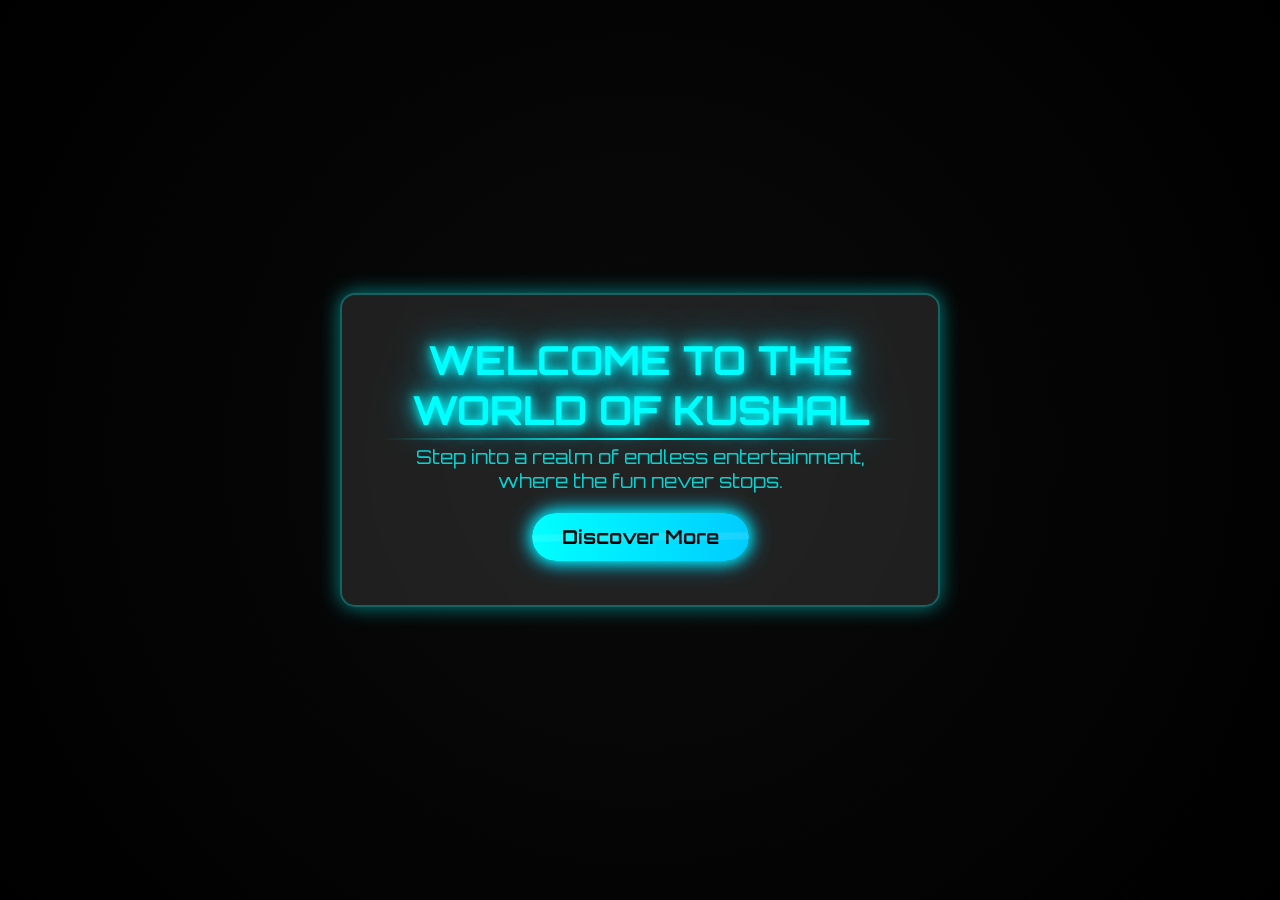
==== index.html @ 5920040a "Update index.html" ====
<!DOCTYPE html>
<html lang="en">
<head>
    <meta charset="UTF-8">
    <meta name="viewport" content="width=device-width, initial-scale=1.0">
    <title>World of Kushal</title>
    <link rel="stylesheet" href="style.css">
</head>
<body>
    <div class="particles"></div>  <!-- Background Animation -->
    <div class="container">
        <h1>Welcome to the World of Kushal</h1>
        <p>Step into a realm of endless entertainment, where the fun never stops.</p>
        <a href="#" class="btn">Discover More</a>
    </div>
</body>
</html>
---- style.css ----
/* Import futuristic font */
@import url('https://fonts.googleapis.com/css2?family=Orbitron:wght@400;700&display=swap');

* {
    margin: 0;
    padding: 0;
    box-sizing: border-box;
    font-family: 'Orbitron', sans-serif;
}

/* Cyberpunk Background */
body {
    background: radial-gradient(circle at center, #0a0a0a, #000000);
    color: #0ff; /* Neon cyan text */
    text-align: center;
    display: flex;
    justify-content: center;
    align-items: center;
    height: 100vh;
    overflow: hidden;
    position: relative;
}

/* Floating Particle Background */
.particles {
    position: absolute;
    width: 100%;
    height: 100%;
    background: url('https://i.imgur.com/3I2bgqM.png'); /* Small glowing dots */
    background-size: cover;
    opacity: 0.2;
    animation: moveParticles 20s infinite linear;
}

@keyframes moveParticles {
    0% { transform: translateY(0); }
    100% { transform: translateY(-100px); }
}

/* Futuristic Glassmorphism Card */
.container {
    background: rgba(255, 255, 255, 0.1);
    backdrop-filter: blur(15px);
    border-radius: 15px;
    padding: 40px;
    width: 80%;
    max-width: 600px;
    border: 2px solid rgba(0, 255, 255, 0.3);
    box-shadow: 0 0 20px rgba(0, 255, 255, 0.5);
    transition: transform 0.3s ease-in-out;
    position: relative;
    animation: floating 3s infinite alternate ease-in-out;
}

.container:hover {
    transform: scale(1.05);
}

/* Floating Effect */
@keyframes floating {
    0% { transform: translateY(0px); }
    100% { transform: translateY(-10px); }
}

/* Futuristic Title with Scanline Animation */
h1 {
    font-size: 2.5em;
    text-transform: uppercase;
    text-shadow: 0 0 10px #0ff, 0 0 20px #00ffff, 0 0 40px #00ccff;
    position: relative;
}

/* Scanline Effect */
h1::after {
    content: "";
    position: absolute;
    left: 0;
    bottom: -5px;
    width: 100%;
    height: 2px;
    background: linear-gradient(90deg, transparent, #0ff, transparent);
    animation: scanline 1.5s infinite alternate ease-in-out;
}

@keyframes scanline {
    0% { transform: translateX(-100%); }
    100% { transform: translateX(100%); }
}

/* Subheading Text */
p {
    font-size: 1.2em;
    margin-top: 10px;
    opacity: 0.8;
}

/* Futuristic Neon Button */
.btn {
    display: inline-block;
    margin-top: 20px;
    padding: 12px 30px;
    color: #000;
    background: linear-gradient(90deg, #0ff, #00ccff);
    text-decoration: none;
    font-size: 1.2em;
    font-weight: bold;
    border-radius: 25px;
    box-shadow: 0 0 15px #0ff, 0 0 25px #00ccff;
    transition: all 0.3s ease-in-out;
    position: relative;
    overflow: hidden;
}

/* Button Glow on Hover */
.btn:hover {
    background: linear-gradient(90deg, #00ccff, #0ff);
    box-shadow: 0 0 20px #0ff, 0 0 30px #00ccff;
    transform: scale(1.1);
}

/* Button Glitch Effect */
.btn::before {
    content: "";
    position: absolute;
    width: 100%;
    height: 100%;
    top: 0;
    left: 0;
    background: rgba(255, 255, 255, 0.2);
    clip-path: polygon(0% 45%, 100% 40%, 100% 55%, 0% 60%);
    opacity: 0.5;
    animation: glitch 0.5s infinite linear;
}

@keyframes glitch {
    0% { clip-path: polygon(0% 45%, 100% 40%, 100% 55%, 0% 60%); }
    50% { clip-path: polygon(0% 50%, 100% 45%, 100% 50%, 0% 55%); }
    100% { clip-path: polygon(0% 45%, 100% 40%, 100% 55%, 0% 60%); }
}

/* Neon Border Animation */
@keyframes neon-border {
    0% { box-shadow: 0 0 10px #0ff, 0 0 20px #00ccff; }
    50% { box-shadow: 0 0 25px #0ff, 0 0 35px #00ccff; }
    100% { box-shadow: 0 0 10px #0ff, 0 0 20px #00ccff; }
}

.container {
    animation: neon-border 2s infinite alternate;
}
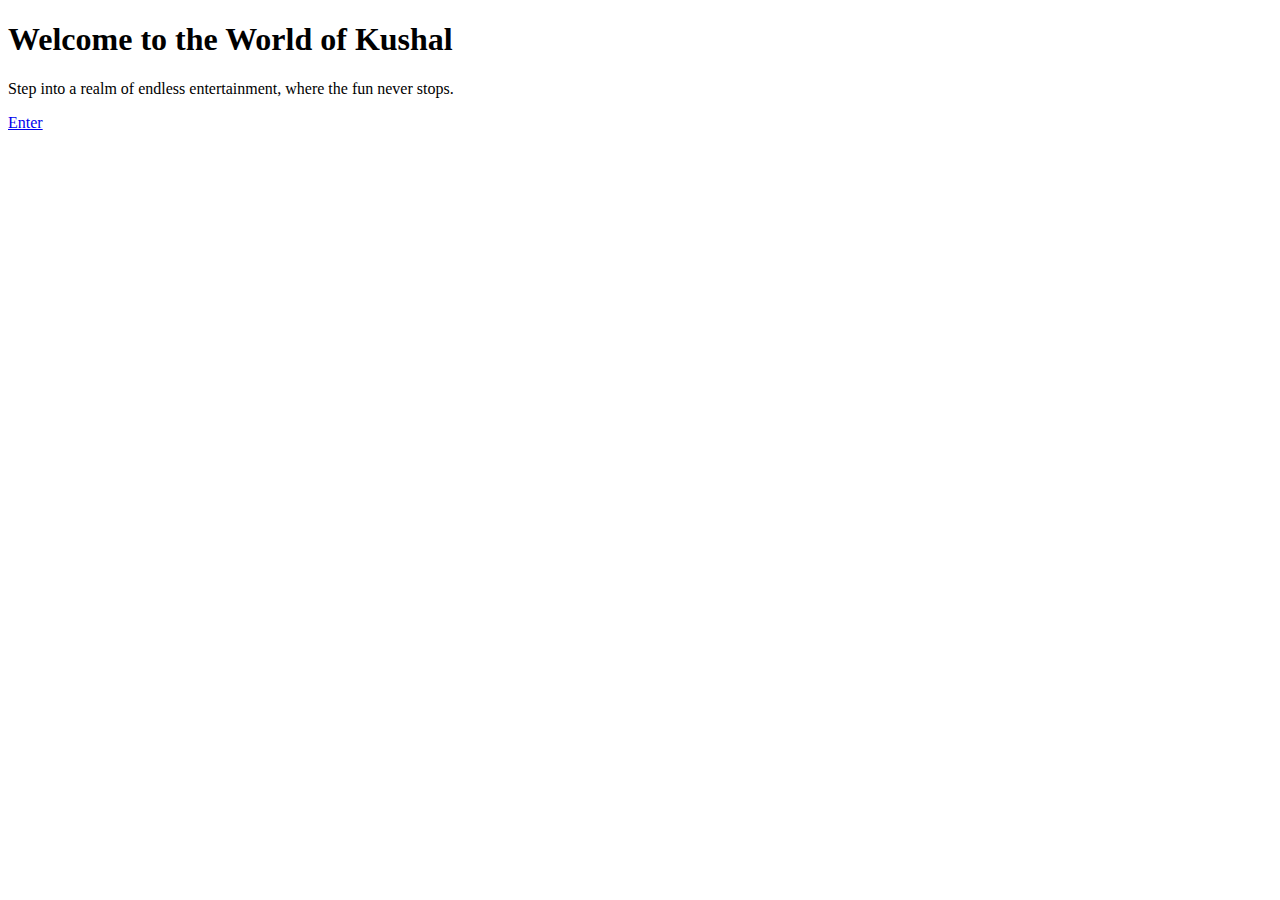
==== commit 0cbd80f1: "Update index.html" ====
--- a/index.html
+++ b/index.html
@@ -4,14 +4,14 @@
     <meta charset="UTF-8">
     <meta name="viewport" content="width=device-width, initial-scale=1.0">
     <title>World of Kushal</title>
-    <link rel="stylesheet" href="style.css">
+    <link rel="stylesheet" href="styles.css">
 </head>
 <body>
-    <div class="particles"></div>  <!-- Background Animation -->
+    <div class="grid-overlay"></div> <!-- Moving Neon Grid -->
     <div class="container">
         <h1>Welcome to the World of Kushal</h1>
         <p>Step into a realm of endless entertainment, where the fun never stops.</p>
-        <a href="#" class="btn">Discover More</a>
+        <a href="#" class="btn">Enter</a>
     </div>
 </body>
 </html>
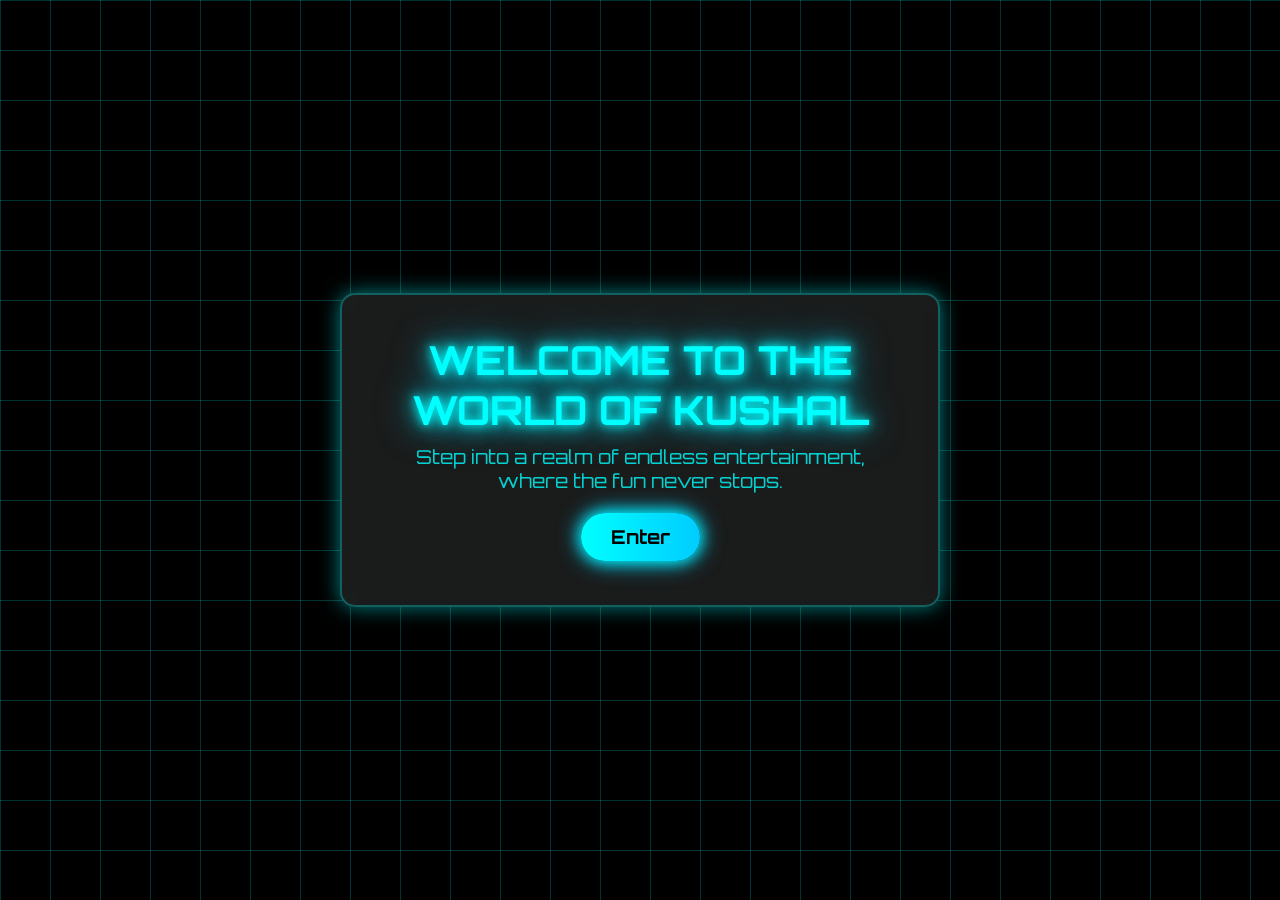
==== commit d96f0b93: "Update index.html" ====
--- a/index.html
+++ b/index.html
@@ -4,7 +4,7 @@
     <meta charset="UTF-8">
     <meta name="viewport" content="width=device-width, initial-scale=1.0">
     <title>World of Kushal</title>
-    <link rel="stylesheet" href="styles.css">
+    <link rel="stylesheet" href="style.css">
 </head>
 <body>
     <div class="grid-overlay"></div> <!-- Moving Neon Grid -->
--- a/style.css
+++ b/style.css
@@ -0,0 +1,103 @@
+/* Import futuristic font */
+@import url('https://fonts.googleapis.com/css2?family=Orbitron:wght@400;700&display=swap');
+
+* {
+    margin: 0;
+    padding: 0;
+    box-sizing: border-box;
+    font-family: 'Orbitron', sans-serif;
+}
+
+/* Cyberpunk Background */
+body {
+    background: #000;
+    color: #0ff; /* Neon cyan text */
+    text-align: center;
+    display: flex;
+    justify-content: center;
+    align-items: center;
+    height: 100vh;
+    overflow: hidden;
+    position: relative;
+}
+
+/* Moving Neon Grid */
+.grid-overlay {
+    position: absolute;
+    top: 0;
+    left: 0;
+    width: 100%;
+    height: 100%;
+    background-image: linear-gradient(rgba(0, 255, 255, 0.2) 1px, transparent 1px),
+                      linear-gradient(90deg, rgba(0, 255, 255, 0.2) 1px, transparent 1px);
+    background-size: 50px 50px;
+    animation: moveGrid 4s linear infinite;
+}
+
+@keyframes moveGrid {
+    0% { background-position: 0 0; }
+    100% { background-position: 50px 50px; }
+}
+
+/* Futuristic Glassmorphism Card */
+.container {
+    background: rgba(255, 255, 255, 0.1);
+    backdrop-filter: blur(15px);
+    border-radius: 15px;
+    padding: 40px;
+    width: 80%;
+    max-width: 600px;
+    border: 2px solid rgba(0, 255, 255, 0.3);
+    box-shadow: 0 0 20px rgba(0, 255, 255, 0.5);
+    transition: transform 0.3s ease-in-out;
+    position: relative;
+    animation: floating 3s infinite alternate ease-in-out;
+}
+
+.container:hover {
+    transform: scale(1.05);
+}
+
+/* Floating Effect */
+@keyframes floating {
+    0% { transform: translateY(0px); }
+    100% { transform: translateY(-10px); }
+}
+
+/* Futuristic Title */
+h1 {
+    font-size: 2.5em;
+    text-transform: uppercase;
+    text-shadow: 0 0 10px #0ff, 0 0 20px #00ffff, 0 0 40px #00ccff;
+}
+
+/* Subheading Text */
+p {
+    font-size: 1.2em;
+    margin-top: 10px;
+    opacity: 0.8;
+}
+
+/* Futuristic Neon Button */
+.btn {
+    display: inline-block;
+    margin-top: 20px;
+    padding: 12px 30px;
+    color: #000;
+    background: linear-gradient(90deg, #0ff, #00ccff);
+    text-decoration: none;
+    font-size: 1.2em;
+    font-weight: bold;
+    border-radius: 25px;
+    box-shadow: 0 0 15px #0ff, 0 0 25px #00ccff;
+    transition: all 0.3s ease-in-out;
+    position: relative;
+    overflow: hidden;
+}
+
+/* Button Glow on Hover */
+.btn:hover {
+    background: linear-gradient(90deg, #00ccff, #0ff);
+    box-shadow: 0 0 20px #0ff, 0 0 30px #00ccff;
+    transform: scale(1.1);
+}
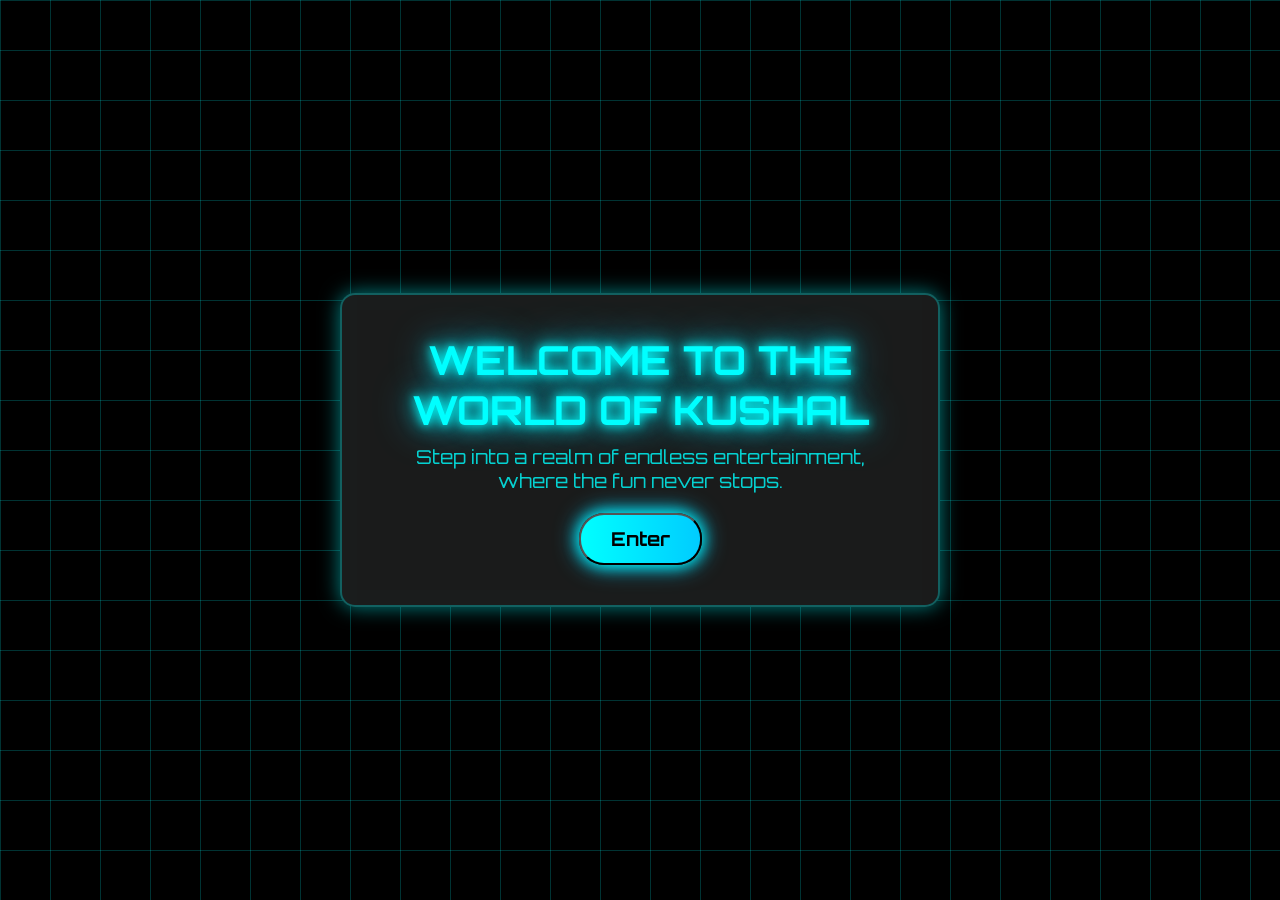
==== commit dc1cfa1d: "Update index.html" ====
--- a/index.html
+++ b/index.html
@@ -11,7 +11,40 @@
     <div class="container">
         <h1>Welcome to the World of Kushal</h1>
         <p>Step into a realm of endless entertainment, where the fun never stops.</p>
-        <a href="#" class="btn">Enter</a>
+        <button id="enterBtn" class="btn">Enter</button>
     </div>
+
+    <div id="animeList" class="anime-container" style="display: none;">
+        <!-- Anime list will be inserted here -->
+    </div>
+
+    <script>
+        // Anime Data (You can add more anime here)
+        const animeData = [
+            { title: "Solo Leveling", image: "https://via.placeholder.com/150", link: "#" },
+            { title: "Naruto", image: "https://via.placeholder.com/150", link: "#" },
+            { title: "One Piece", image: "https://via.placeholder.com/150", link: "#" },
+            { title: "Demon Slayer", image: "https://via.placeholder.com/150", link: "#" },
+            { title: "Jujutsu Kaisen", image: "https://via.placeholder.com/150", link: "#" }
+        ];
+
+        document.getElementById("enterBtn").addEventListener("click", function() {
+            document.querySelector(".container").style.display = "none"; // Hide welcome screen
+            const animeList = document.getElementById("animeList");
+            animeList.style.display = "grid"; // Show anime list
+
+            animeData.forEach(anime => {
+                const animeBox = document.createElement("div");
+                animeBox.classList.add("anime-box");
+                animeBox.innerHTML = `
+                    <a href="${anime.link}">
+                        <img src="${anime.image}" alt="${anime.title}">
+                        <p>${anime.title}</p>
+                    </a>
+                `;
+                animeList.appendChild(animeBox);
+            });
+        });
+    </script>
 </body>
 </html>
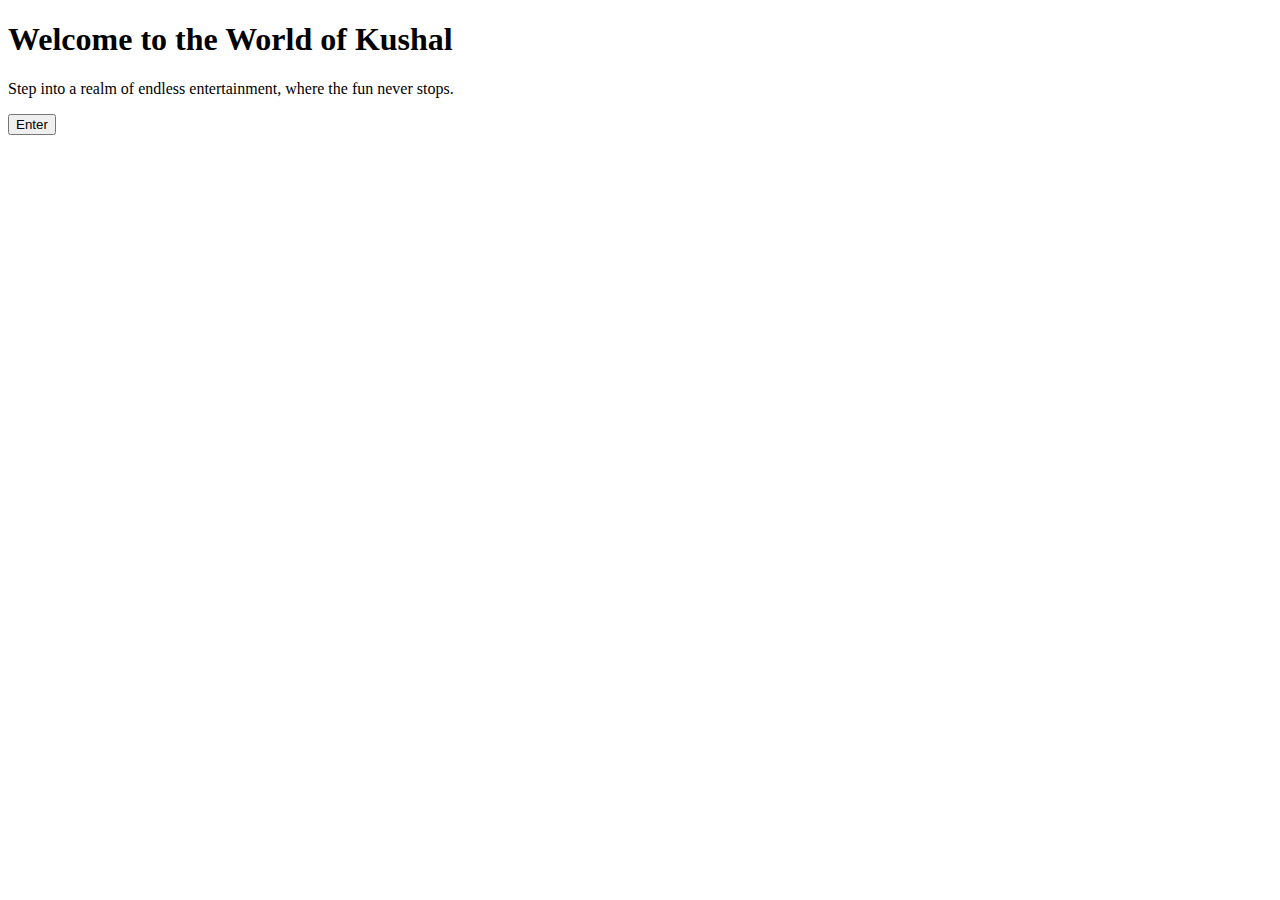
==== commit ba662507: "Update index.html" ====
--- a/index.html
+++ b/index.html
@@ -4,7 +4,7 @@
     <meta charset="UTF-8">
     <meta name="viewport" content="width=device-width, initial-scale=1.0">
     <title>World of Kushal</title>
-    <link rel="stylesheet" href="style.css">
+    <link rel="stylesheet" href="styles.css">
 </head>
 <body>
     <div class="grid-overlay"></div> <!-- Moving Neon Grid -->
@@ -14,36 +14,10 @@
         <button id="enterBtn" class="btn">Enter</button>
     </div>
 
-    <div id="animeList" class="anime-container" style="display: none;">
-        <!-- Anime list will be inserted here -->
-    </div>
-
     <script>
-        // Anime Data (You can add more anime here)
-        const animeData = [
-            { title: "Solo Leveling", image: "https://via.placeholder.com/150", link: "#" },
-            { title: "Naruto", image: "https://via.placeholder.com/150", link: "#" },
-            { title: "One Piece", image: "https://via.placeholder.com/150", link: "#" },
-            { title: "Demon Slayer", image: "https://via.placeholder.com/150", link: "#" },
-            { title: "Jujutsu Kaisen", image: "https://via.placeholder.com/150", link: "#" }
-        ];
-
+        // Redirect to anime page when clicking "Enter"
         document.getElementById("enterBtn").addEventListener("click", function() {
-            document.querySelector(".container").style.display = "none"; // Hide welcome screen
-            const animeList = document.getElementById("animeList");
-            animeList.style.display = "grid"; // Show anime list
-
-            animeData.forEach(anime => {
-                const animeBox = document.createElement("div");
-                animeBox.classList.add("anime-box");
-                animeBox.innerHTML = `
-                    <a href="${anime.link}">
-                        <img src="${anime.image}" alt="${anime.title}">
-                        <p>${anime.title}</p>
-                    </a>
-                `;
-                animeList.appendChild(animeBox);
-            });
+            window.location.href = "anime.html"; // Redirects to anime list page
         });
     </script>
 </body>
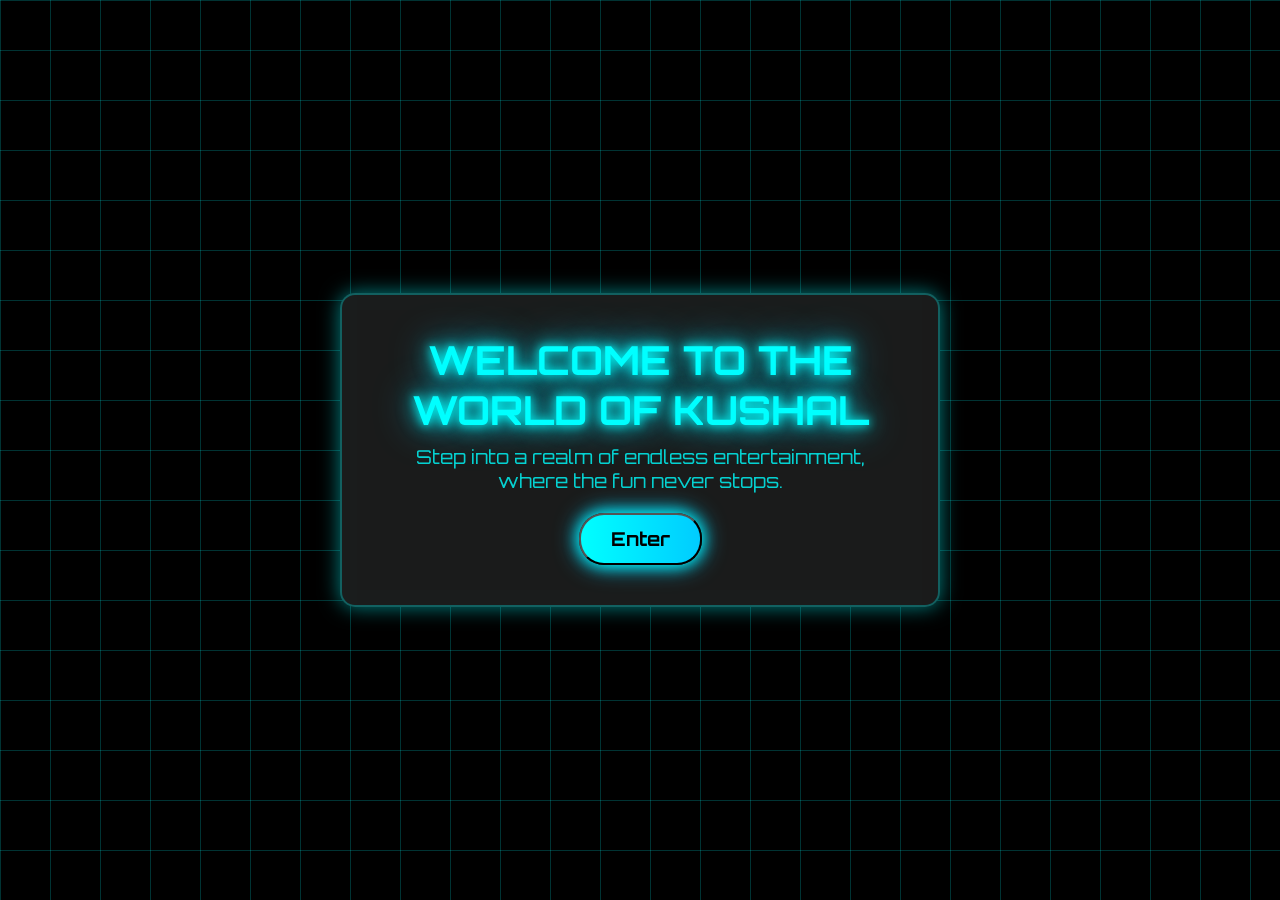
==== commit 857a6542: "Update index.html" ====
--- a/index.html
+++ b/index.html
@@ -4,7 +4,7 @@
     <meta charset="UTF-8">
     <meta name="viewport" content="width=device-width, initial-scale=1.0">
     <title>World of Kushal</title>
-    <link rel="stylesheet" href="styles.css">
+    <link rel="stylesheet" href="style.css">
 </head>
 <body>
     <div class="grid-overlay"></div> <!-- Moving Neon Grid -->
--- a/style.css
+++ b/style.css
@@ -0,0 +1,103 @@
+/* Import futuristic font */
+@import url('https://fonts.googleapis.com/css2?family=Orbitron:wght@400;700&display=swap');
+
+* {
+    margin: 0;
+    padding: 0;
+    box-sizing: border-box;
+    font-family: 'Orbitron', sans-serif;
+}
+
+/* Cyberpunk Background */
+body {
+    background: #000;
+    color: #0ff; /* Neon cyan text */
+    text-align: center;
+    display: flex;
+    justify-content: center;
+    align-items: center;
+    height: 100vh;
+    overflow: hidden;
+    position: relative;
+}
+
+/* Moving Neon Grid */
+.grid-overlay {
+    position: absolute;
+    top: 0;
+    left: 0;
+    width: 100%;
+    height: 100%;
+    background-image: linear-gradient(rgba(0, 255, 255, 0.2) 1px, transparent 1px),
+                      linear-gradient(90deg, rgba(0, 255, 255, 0.2) 1px, transparent 1px);
+    background-size: 50px 50px;
+    animation: moveGrid 4s linear infinite;
+}
+
+@keyframes moveGrid {
+    0% { background-position: 0 0; }
+    100% { background-position: 50px 50px; }
+}
+
+/* Futuristic Glassmorphism Card */
+.container {
+    background: rgba(255, 255, 255, 0.1);
+    backdrop-filter: blur(15px);
+    border-radius: 15px;
+    padding: 40px;
+    width: 80%;
+    max-width: 600px;
+    border: 2px solid rgba(0, 255, 255, 0.3);
+    box-shadow: 0 0 20px rgba(0, 255, 255, 0.5);
+    transition: transform 0.3s ease-in-out;
+    position: relative;
+    animation: floating 3s infinite alternate ease-in-out;
+}
+
+.container:hover {
+    transform: scale(1.05);
+}
+
+/* Floating Effect */
+@keyframes floating {
+    0% { transform: translateY(0px); }
+    100% { transform: translateY(-10px); }
+}
+
+/* Futuristic Title */
+h1 {
+    font-size: 2.5em;
+    text-transform: uppercase;
+    text-shadow: 0 0 10px #0ff, 0 0 20px #00ffff, 0 0 40px #00ccff;
+}
+
+/* Subheading Text */
+p {
+    font-size: 1.2em;
+    margin-top: 10px;
+    opacity: 0.8;
+}
+
+/* Futuristic Neon Button */
+.btn {
+    display: inline-block;
+    margin-top: 20px;
+    padding: 12px 30px;
+    color: #000;
+    background: linear-gradient(90deg, #0ff, #00ccff);
+    text-decoration: none;
+    font-size: 1.2em;
+    font-weight: bold;
+    border-radius: 25px;
+    box-shadow: 0 0 15px #0ff, 0 0 25px #00ccff;
+    transition: all 0.3s ease-in-out;
+    position: relative;
+    overflow: hidden;
+}
+
+/* Button Glow on Hover */
+.btn:hover {
+    background: linear-gradient(90deg, #00ccff, #0ff);
+    box-shadow: 0 0 20px #0ff, 0 0 30px #00ccff;
+    transform: scale(1.1);
+}
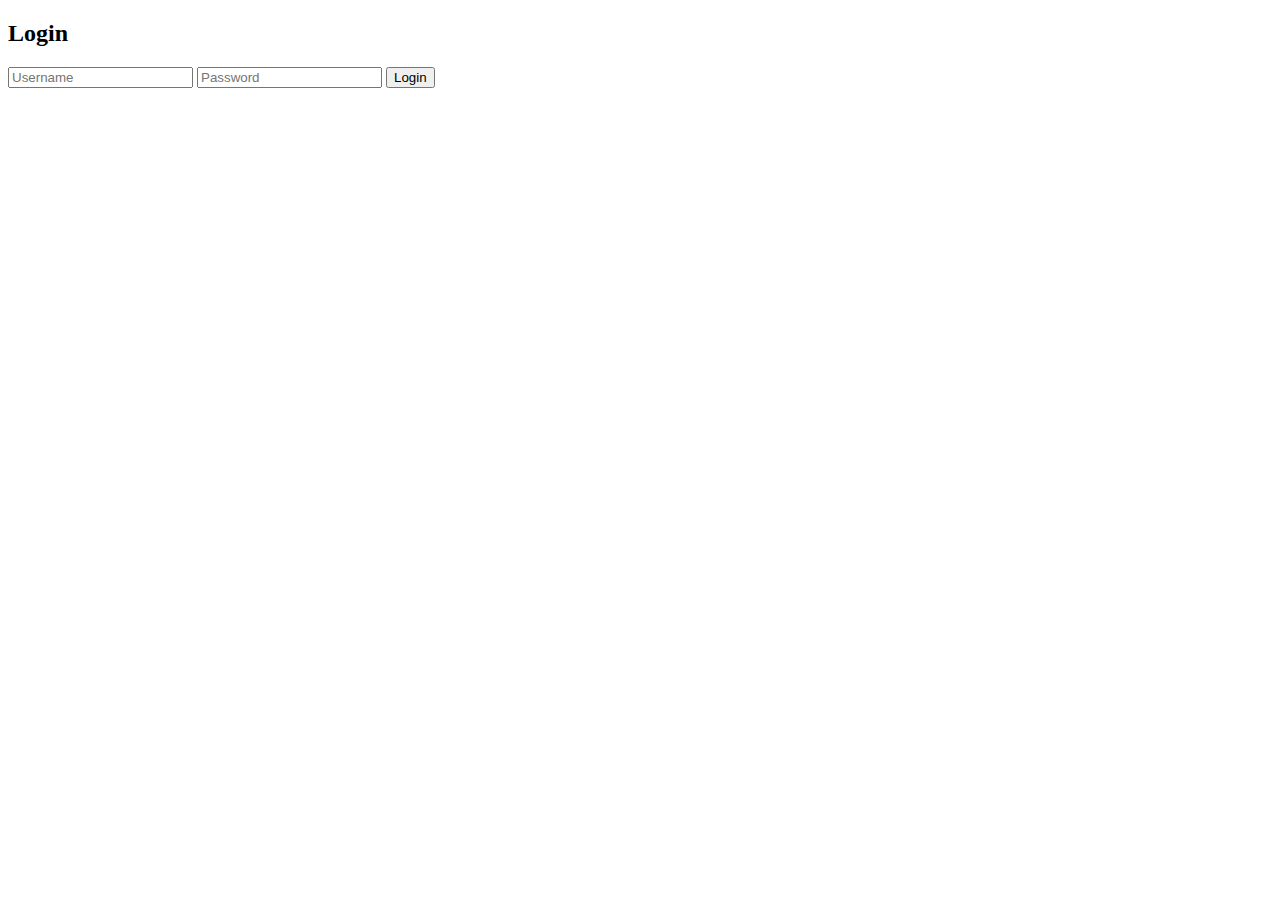
==== commit ccb84ea6: "Update index.html" ====
--- a/index.html
+++ b/index.html
@@ -3,22 +3,25 @@
 <head>
     <meta charset="UTF-8">
     <meta name="viewport" content="width=device-width, initial-scale=1.0">
-    <title>World of Kushal</title>
+    <title>Secure Voice Call</title>
     <link rel="stylesheet" href="style.css">
 </head>
 <body>
-    <div class="grid-overlay"></div> <!-- Moving Neon Grid -->
-    <div class="container">
-        <h1>Welcome to the World of Kushal</h1>
-        <p>Step into a realm of endless entertainment, where the fun never stops.</p>
-        <button id="enterBtn" class="btn">Enter</button>
+    <div id="login-container">
+        <h2>Login</h2>
+        <input type="text" id="username" placeholder="Username">
+        <input type="password" id="password" placeholder="Password">
+        <button onclick="login()">Login</button>
+        <p id="error-msg"></p>
     </div>
 
-    <script>
-        // Redirect to anime page when clicking "Enter"
-        document.getElementById("enterBtn").addEventListener("click", function() {
-            window.location.href = "anime.html"; // Redirects to anime list page
-        });
-    </script>
+    <div id="call-container" style="display: none;">
+        <h2>Welcome, <span id="user-name"></span></h2>
+        <button onclick="startCall()">Start Call</button>
+        <button onclick="endCall()">End Call</button>
+        <p id="call-status"></p>
+    </div>
+
+    <script src="script.js"></script>
 </body>
 </html>
